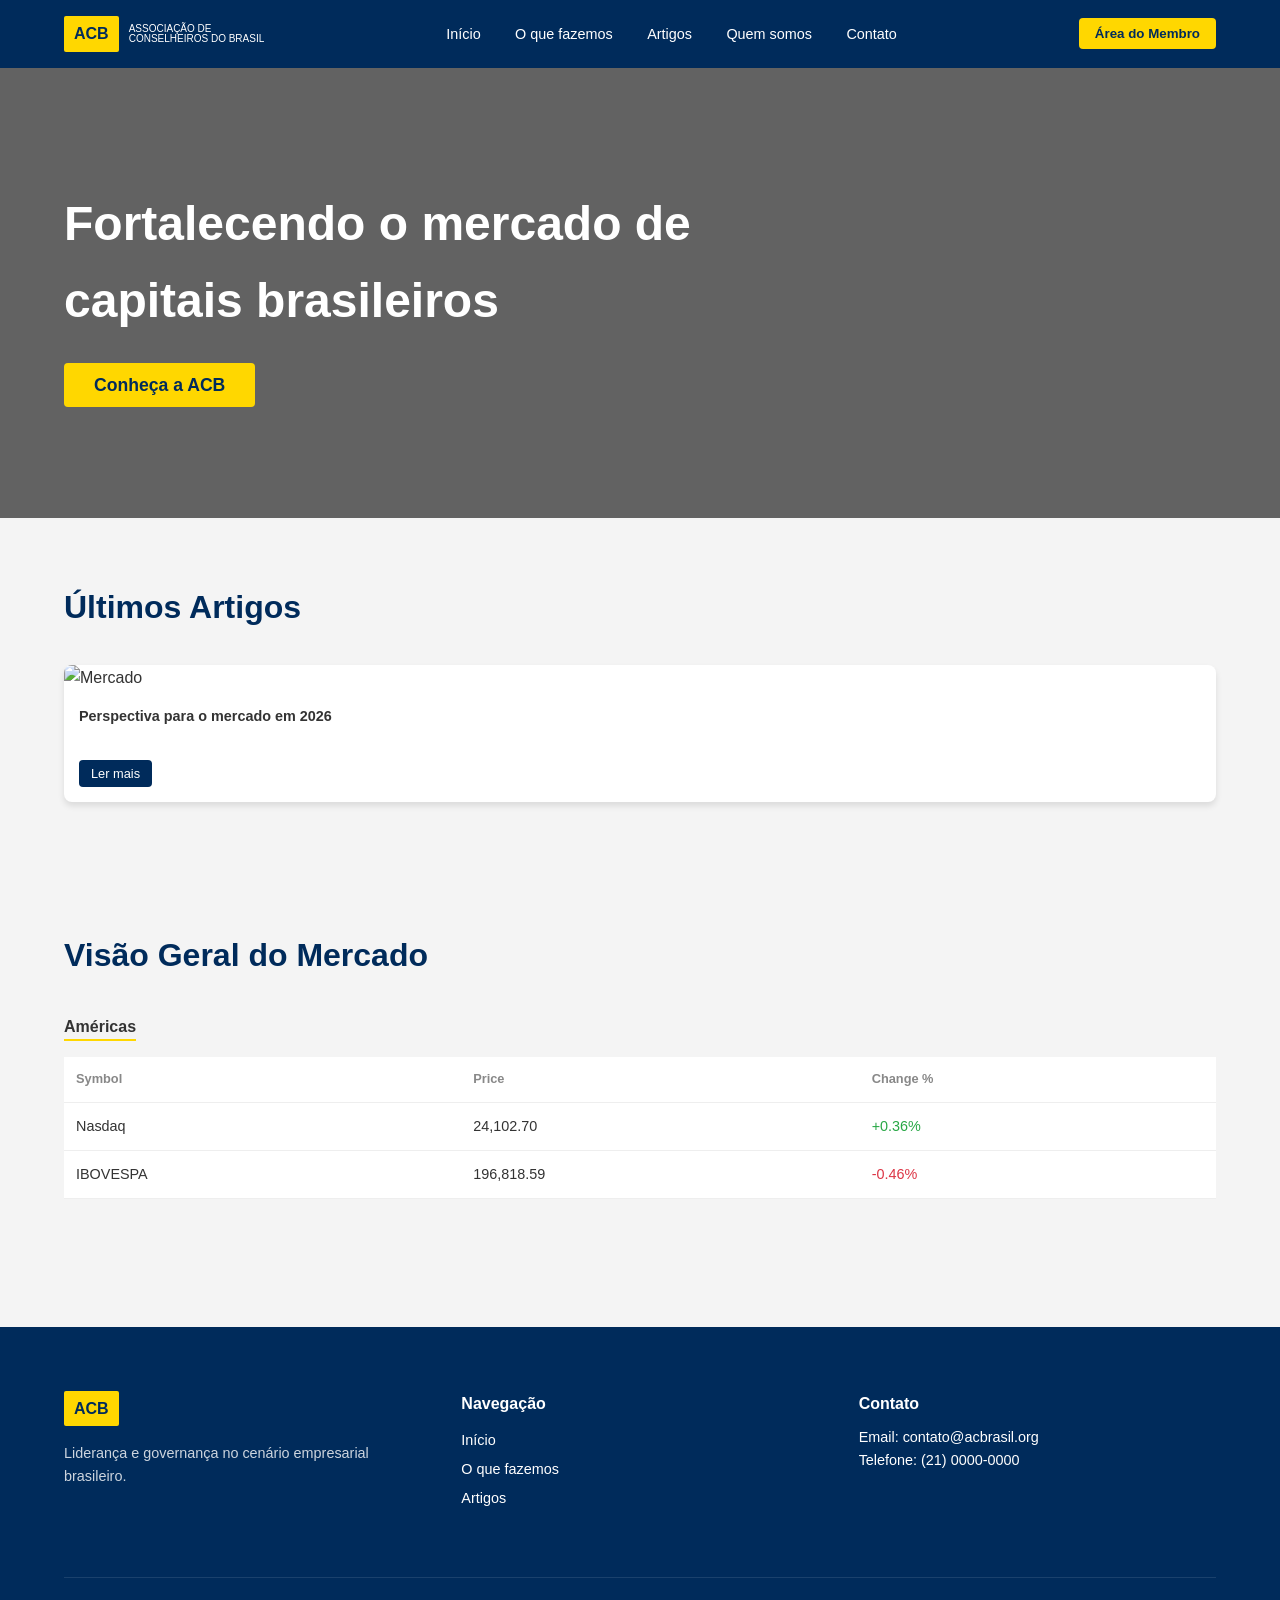
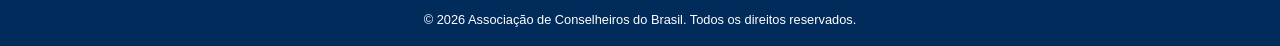
==== index.html @ d24a8cf5 "pagina index criada index criada e estilizada faltando imagens e ancoragem das demais paginas e algu" ====
<!DOCTYPE html>
<html lang="pt-br">
<head>
    <meta charset="UTF-8">
    <meta name="viewport" content="width=device-width, initial-scale=1.0">
    <title>ACB - Associação de Conselheiros do Brasil</title>
    <link rel="stylesheet" href="./CSS/style.css">
</head>
<body>

    <nav>
        <div class="logo-container">
            <div class="logo-box">ACB</div>
            <div style="font-size: 10px; line-height: 1;">ASSOCIAÇÃO DE<br>CONSELHEIROS DO BRASIL</div>
        </div>
        <div class="nav-links">
            <a href="#">Início</a>
            <a href="#">O que fazemos</a>
            <a href="#">Artigos</a>
            <a href="#">Quem somos</a>
            <a href="#">Contato</a>
        </div>
        <button class="btn-membro">Área do Membro</button>
    </nav>

    <header class="hero">
        <div class="hero-content">
            <h1>Fortalecendo o mercado de capitais brasileiros</h1>
            <a href="#" class="btn-cta">Conheça a ACB</a>
        </div>
    </header>

    <section class="container">
        <h2 class="section-title">Últimos Artigos</h2>
        <div class="articles-grid">
            <!-- Card 1 -->
            <article class="card">
                <img src="https://images.unsplash.com/photo-1454165833767-027ffea9e778?w=400" alt="Mercado">
                <div class="card-body">
                    <h3>Perspectiva para o mercado em 2026</h3>
                    <button class="btn-more">Ler mais</button>
                </div>
            </article>
            <!-- Outros cards seguiriam este padrão -->
        </div>
    </section>

    <section class="container">
        <h2 class="section-title">Visão Geral do Mercado</h2>
        <div class="market-overview">
            <div>
                <h4 style="margin-bottom: 1rem; border-bottom: 2px solid var(--accent-yellow); display: inline-block;">Américas</h4>
                <table class="market-table">
                    <thead>
                        <tr style="color: #888; font-size: 0.8rem;">
                            <th>Symbol</th>
                            <th>Price</th>
                            <th>Change %</th>
                        </tr>
                    </thead>
                    <tbody>
                        <tr>
                            <td>Nasdaq</td>
                            <td>24,102.70</td>
                            <td class="text-up">+0.36%</td>
                        </tr>
                        <tr>
                            <td>IBOVESPA</td>
                            <td>196,818.59</td>
                            <td class="text-down">-0.46%</td>
                        </tr>
                    </tbody>
                </table>
            </div>
        </div>
    </section>

    <footer>
        <div class="footer-grid">
            <div>
                <div class="logo-box" style="display: inline-block; margin-bottom: 1rem;">ACB</div>
                <p style="font-size: 0.9rem; opacity: 0.8;">Liderança e governança no cenário empresarial brasileiro.</p>
            </div>
            <div>
                <h4>Navegação</h4>
                <p style="font-size: 0.9rem; margin-top: 10px; line-height: 2;">
                    Início<br>O que fazemos<br>Artigos
                </p>
            </div>
            <div>
                <h4>Contato</h4>
                <p style="font-size: 0.9rem; margin-top: 10px;">
                    Email: contato@acbrasil.org<br>
                    Telefone: (21) 0000-0000
                </p>
            </div>
        </div>
        <div class="footer-bottom">
            © 2026 Associação de Conselheiros do Brasil. Todos os direitos reservados.
        </div>
    </footer>

</body>
</html>
---- CSS/style.css ----
:root {
            --primary-blue: #002B5B;
            --accent-yellow: #FFD700;
            --text-gray: #333;
            --bg-light: #f4f4f4;
            --white: #ffffff;
        }

        * {
            margin: 0;
            padding: 0;
            box-sizing: border-box;
            font-family: 'Segoe UI', Tahoma, Geneva, Verdana, sans-serif;
        }

        body {
            background-color: var(--bg-light);
            color: var(--text-gray);
            line-height: 1.6;
        }

        /* Navegação */
        nav {
            background-color: var(--primary-blue);
            color: var(--white);
            padding: 1rem 5%;
            display: flex;
            justify-content: space-between;
            align-items: center;
            position: sticky;
            top: 0;
            z-index: 1000;
        }

        .logo-container {
            display: flex;
            align-items: center;
            gap: 10px;
        }

        .logo-box {
            background-color: var(--accent-yellow);
            color: var(--primary-blue);
            padding: 5px 10px;
            font-weight: bold;
            border-radius: 2px;
        }

        .nav-links a {
            color: var(--white);
            text-decoration: none;
            margin: 0 15px;
            font-size: 0.9rem;
            font-weight: 500;
        }

        .btn-membro {
            background-color: var(--accent-yellow);
            color: var(--primary-blue);
            border: none;
            padding: 8px 16px;
            font-weight: bold;
            border-radius: 4px;
            cursor: pointer;
        }

        /* Hero Section */
        .hero {
            height: 450px;
            background: linear-gradient(rgba(0,0,0,0.6), rgba(0,0,0,0.6)), 
                        url('https://images.unsplash.com/photo-1486406146926-c627a92ad1ab?q=80&w=2070');
            background-size: cover;
            background-position: center;
            display: flex;
            align-items: center;
            padding: 0 5%;
            color: var(--white);
        }

        .hero-content h1 {
            font-size: 3rem;
            max-width: 700px;
            margin-bottom: 2rem;
        }

        .btn-cta {
            background-color: var(--accent-yellow);
            color: var(--primary-blue);
            padding: 12px 30px;
            text-decoration: none;
            font-weight: bold;
            border-radius: 4px;
            font-size: 1.1rem;
        }

        /* Seção de Artigos */
        .container {
            padding: 4rem 5%;
        }

        .section-title {
            color: var(--primary-blue);
            margin-bottom: 2rem;
            font-size: 2rem;
        }

        .articles-grid {
            display: grid;
            grid-template-columns: repeat(auto-fit, minmax(200px, 1fr));
            gap: 20px;
        }

        .card {
            background: var(--white);
            border-radius: 8px;
            overflow: hidden;
            box-shadow: 0 4px 6px rgba(0,0,0,0.1);
            transition: transform 0.3s;
        }

        .card:hover { transform: translateY(-5px); }

        .card img { width: 100%; height: 140px; object-fit: cover; }

        .card-body { padding: 15px; }

        .card-body h3 { font-size: 0.9rem; margin-bottom: 15px; height: 40px; }

        .btn-more {
            background-color: var(--primary-blue);
            color: var(--white);
            border: none;
            padding: 6px 12px;
            font-size: 0.8rem;
            border-radius: 4px;
            cursor: pointer;
        }

        /* Tabelas de Mercado */
        .market-overview {
            display: grid;
            grid-template-columns: repeat(auto-fit, minmax(300px, 1fr));
            gap: 30px;
            margin-top: 2rem;
        }

        .market-table {
            width: 100%;
            border-collapse: collapse;
            background: var(--white);
            font-size: 0.9rem;
        }

        .market-table th, .market-table td {
            padding: 12px;
            text-align: left;
            border-bottom: 1px solid #eee;
        }

        .text-up { color: #28a745; }
        .text-down { color: #dc3545; }

        /* Rodapé */
        footer {
            background-color: var(--primary-blue);
            color: var(--white);
            padding: 4rem 5% 1rem;
            margin-top: 4rem;
        }

        .footer-grid {
            display: grid;
            grid-template-columns: repeat(auto-fit, minmax(250px, 1fr));
            gap: 40px;
        }

        .footer-bottom {
            text-align: center;
            font-size: 0.8rem;
            margin-top: 4rem;
            padding-top: 2rem;
            border-top: 1px solid rgba(255,255,255,0.1);
        }

        @media (max-width: 768px) {
            .nav-links { display: none; }
            .hero-content h1 { font-size: 2rem; }
        }
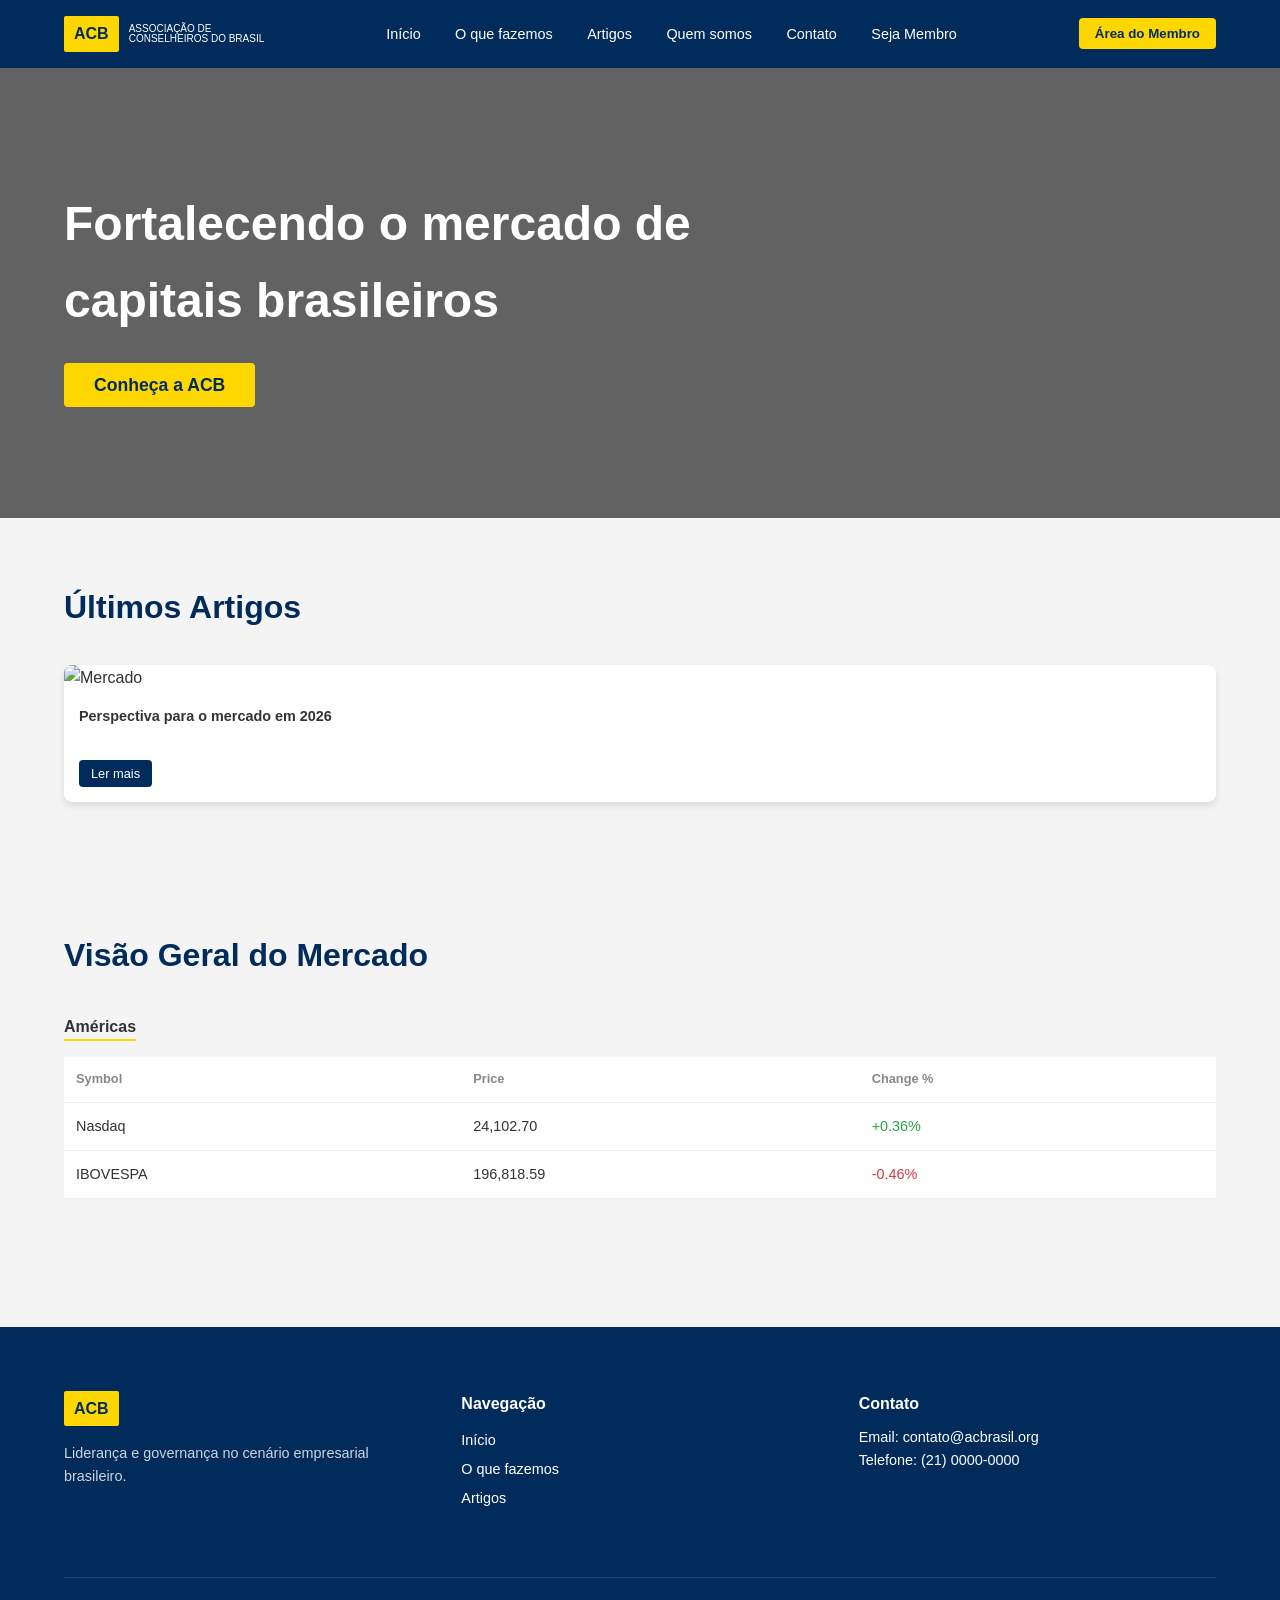
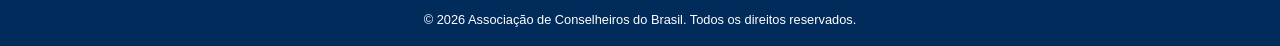
==== commit 803be52b: "juncao index e nova seja membro juntei o index com seja membro" ====
--- a/index.html
+++ b/index.html
@@ -14,11 +14,12 @@
             <div style="font-size: 10px; line-height: 1;">ASSOCIAÇÃO DE<br>CONSELHEIROS DO BRASIL</div>
         </div>
         <div class="nav-links">
-            <a href="#">Início</a>
+            <a href="./index.html">Início</a>
             <a href="#">O que fazemos</a>
             <a href="#">Artigos</a>
             <a href="#">Quem somos</a>
             <a href="#">Contato</a>
+            <a href="./HTML/sejamembro.html">Seja Membro</a>
         </div>
         <button class="btn-membro">Área do Membro</button>
     </nav>
--- a/CSS/style.css
+++ b/CSS/style.css
@@ -185,4 +185,122 @@
         @media (max-width: 768px) {
             .nav-links { display: none; }
             .hero-content h1 { font-size: 2rem; }
-        }+        }
+
+        /* Estilos específicos da página Seja Membro */
+
+.membership-header {
+    text-align: center;
+    padding: 60px 5%;
+    background-color: var(--white);
+}
+
+.membership-header h1 {
+    color: var(--primary-blue);
+    font-size: 2.5rem;
+    font-style: italic;
+    text-transform: uppercase;
+    margin-bottom: 1rem;
+}
+
+.benefits-row {
+    display: flex;
+    justify-content: center;
+    gap: 40px;
+    padding: 40px 5%;
+    flex-wrap: wrap;
+    border-top: 1px solid #ddd;
+    border-bottom: 1px solid #ddd;
+    margin: 0 10%;
+}
+
+.benefit-item {
+    max-width: 250px;
+}
+
+.benefit-item h4 {
+    color: #000;
+    display: flex;
+    align-items: center;
+    gap: 8px;
+    margin-bottom: 8px;
+}
+
+.benefit-item p {
+    font-size: 0.85rem;
+    color: #555;
+}
+
+/* Formulário Dark */
+.form-container {
+    background-color: var(--primary-blue);
+    max-width: 900px;
+    margin: 60px auto;
+    padding: 50px;
+    border-radius: 12px;
+    color: var(--white);
+}
+
+.form-grid {
+    display: grid;
+    grid-template-columns: 1fr 1fr;
+    gap: 25px;
+}
+
+.form-group {
+    display: flex;
+    flex-direction: column;
+    gap: 8px;
+}
+
+.form-group label {
+    font-weight: bold;
+    font-size: 0.95rem;
+}
+
+.form-group input {
+    padding: 12px;
+    border-radius: 6px;
+    border: none;
+    font-size: 1rem;
+}
+
+.checkbox-group {
+    grid-column: span 2;
+    margin-top: 10px;
+    font-size: 0.9rem;
+    display: flex;
+    align-items: center;
+    gap: 10px;
+}
+
+.btn-submit {
+    grid-column: span 2;
+    background-color: var(--accent-yellow);
+    color: var(--primary-blue);
+    border: none;
+    padding: 15px;
+    font-weight: bold;
+    font-size: 1.1rem;
+    border-radius: 6px;
+    cursor: pointer;
+    text-transform: uppercase;
+    margin-top: 20px;
+}
+
+.form-footer-link {
+    grid-column: span 2;
+    text-align: center;
+    margin-top: 15px;
+    font-size: 0.85rem;
+}
+
+.form-footer-link a {
+    color: var(--white);
+    text-decoration: underline;
+}
+
+@media (max-width: 768px) {
+    .form-grid { grid-template-columns: 1fr; }
+    .checkbox-group, .btn-submit, .form-footer-link { grid-column: span 1; }
+}
